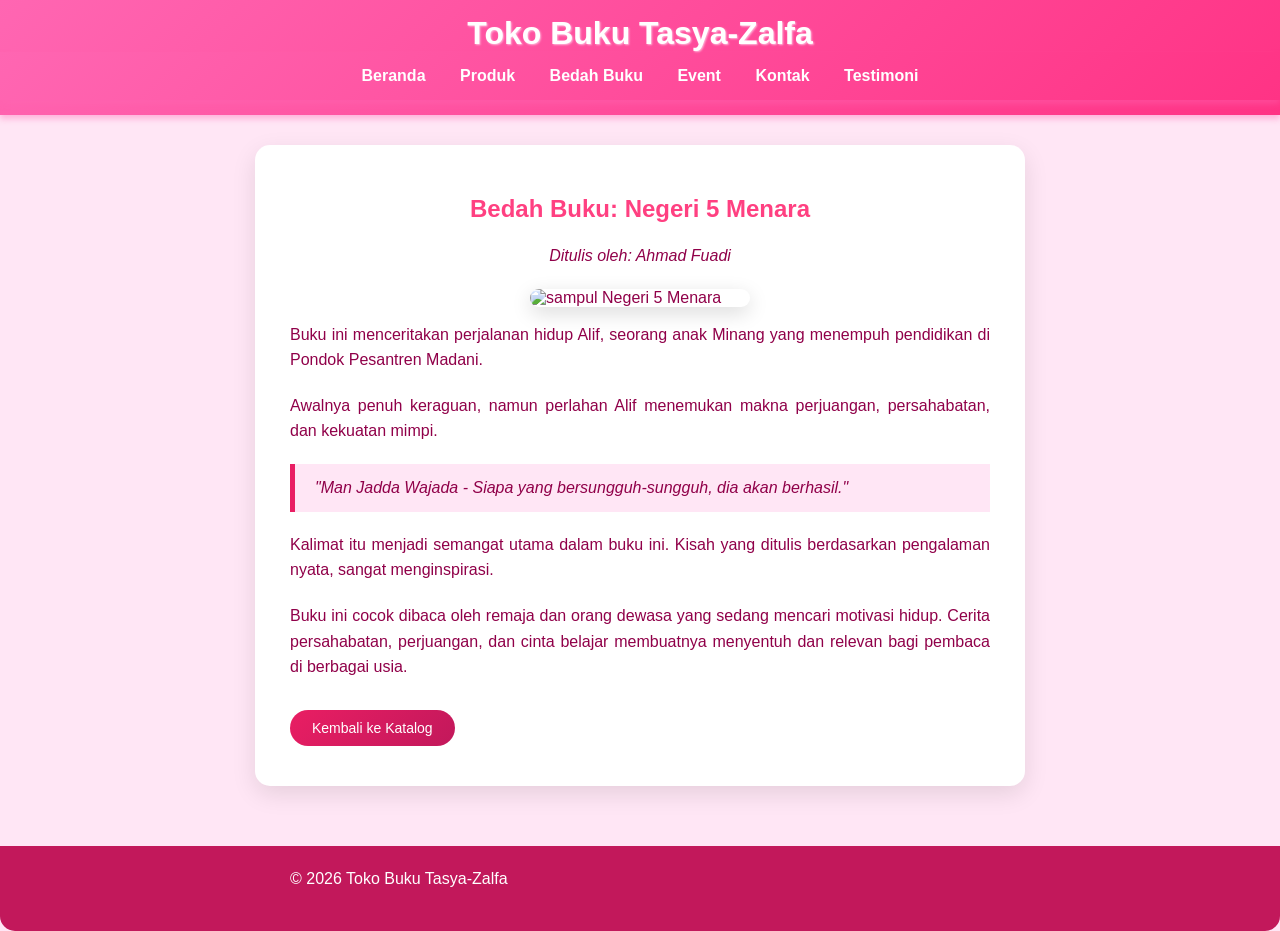
==== bedah buku.html @ f020b118 "Add files via upload" ====
<!DOCTYPE html>
<html lang="id">
<head>
<meta charset="UTF-8">
<meta name="viewport" content="width=device-width,
 initial-scale=1.0">
<title>Bedah Buku: Negeri 5 Menara</title>
<link rel="stylesheet" href="style.css" />
</head>

<body>

<header>
    <h1>Toko Buku Tasya-Zalfa</h1>
    <nav>
    <a href="index.html">Beranda</a>
    <a href="produk.html">Produk</a>
    <a href="bedah buku.html">Bedah Buku</a>
    <a href="event.html">Event</a>
    <a href="kontak.html">Kontak</a>
    <a href="testimoni.html">Testimoni</a>
</nav>
</header>

<main class="artikel">

    <h2>Bedah Buku: Negeri 5 Menara</h2>
    <p class="penulis">Ditulis oleh: Ahmad Fuadi</p>

    <img src="gambar/menara.jpg" alt="sampul Negeri 5 Menara" class="sampul">

    <p>
        Buku ini menceritakan perjalanan hidup Alif,
        seorang anak Minang yang menempuh pendidikan di Pondok
        Pesantren Madani.
    </p>

    <p>
        Awalnya penuh keraguan, namun perlahan Alif menemukan
        makna perjuangan, persahabatan, dan kekuatan mimpi.
    </p>

    <blockquote>
        "Man Jadda Wajada - Siapa yang bersungguh-sungguh,
        dia akan berhasil."
    </blockquote>

    <p>
        Kalimat itu menjadi semangat utama dalam buku ini.
        Kisah yang ditulis berdasarkan pengalaman nyata,
        sangat menginspirasi.
    </p>

    <p>
        Buku ini cocok dibaca oleh remaja dan orang dewasa
        yang sedang mencari motivasi hidup. Cerita persahabatan,
        perjuangan, dan cinta belajar membuatnya menyentuh
        dan relevan bagi pembaca di berbagai usia.
    </p>

    <a href="produk.html" class="btn-kembali">Kembali ke Katalog</a>

</main>

<footer>
    <p>&copy; 2026 Toko Buku Tasya-Zalfa</p>
</footer>

</body>
</html>
---- style.css ----
/* ========================= */
/* CSS FINAL SEMUA HALAMAN */
/* ========================= */

/* GLOBAL BODY */
body {
    background: #ffe6f5;
    font-family: 'Poppins', sans-serif;
    margin: 0;
    color: #900049;
    display: flex;
    flex-direction: column;
    min-height: 100vh;
}

/* HEADER & NAVBAR */
header, nav {
    background: linear-gradient(135deg, #ff66b2, #ff3385);
    padding: 15px 0;
    text-align: center;
    box-shadow: 0 4px 6px rgba(255, 102, 178, 0.4);
}

header h1 {
    margin: 0;
    font-size: 32px;
    color: white;
    text-shadow: 1px 1px 2px #ffb6d9;
}

nav a {
    color: white;
    text-decoration: none;
    margin: 0 15px;
    font-weight: 600;
    font-size: 16px;
    position: relative;
    transition: all 0.3s ease;
}

nav a:hover, nav a.active {
    color: #fff0f6;
    font-weight: 700;
}

nav a::after {
    content: '';
    position: absolute;
    width: 0;
    height: 3px;
    background: #ff007f;
    left: 0;
    bottom: -6px;
    transition: width 0.3s ease;
}

nav a:hover::after, nav a.active::after {
    width: 100%;
}

/* ========================= */
/* MAIN / CONTAINER / CARD */
main, .artikel, section, .daftar-produk, .produk, form {
    max-width: 900px;
    margin: 30px auto;
    background: white;
    padding: 30px 35px;
    border-radius: 15px;
    box-shadow: 0 8px 25px rgba(0,0,0,0.1);
}

/* ========================= */
/* JUDUL & TEKS */
h1 {
    font-size: 36px;
    text-align: center;
    color: #d81e78;
    margin: 30px 0 20px;
}

h2 {
    font-size: 24px;
    text-align: center;
    color: #ff4081;
    margin-bottom: 20px;
}

p {
    font-size: 16px;
    line-height: 1.6;
    text-align: justify;
    max-width: 700px;
    margin: 0 auto 20px;
}

/* PENULIS / INFO */
.penulis {
    font-style: italic;
    color: #900049;
    text-align: center;
    margin-bottom: 20px;
}

/* ========================= */
/* GAMBAR */
img, .sampul, .produk img {
    max-width: 220px;
    height: auto;
    border-radius: 15px;
    margin: 15px auto;
    display: block;
    box-shadow: 0 6px 20px rgba(0,0,0,0.15);
}

/* ========================= */
/* TOMBOL KECE */
a.btn, a.btn-kembali, button, input[type="submit"] {
    display: inline-block;
    padding: 10px 22px;
    font-size: 14px;
    background: linear-gradient(135deg, #e91e63, #c2185b);
    color: white;
    text-decoration: none;
    border-radius: 25px;
    transition: all 0.3s;
    margin: 10px 0;
    cursor: pointer;
}

a.btn:hover, a.btn-kembali:hover, button:hover, input[type="submit"]:hover {
    transform: translateY(-2px);
    background: linear-gradient(135deg, #c2185b, #880e4f);
}

/* ========================= */
/* PRODUK GRID */
.daftar-produk {
    display: flex;
    flex-wrap: wrap;
    justify-content: center;
    gap: 30px;
}

.produk {
    width: 300px;
    padding: 20px;
    text-align: center;
}

/* HARGA */
.harga {
    color: #e91e63;
    font-weight: bold;
    margin: 10px 0;
}

/* DESKRIPSI PRODUK */
.deskripsi {
    font-size: 14px;
    line-height: 1.6;
    text-align: justify;
}

/* ========================= */
/* QUOTE / BLOCKQUOTE */
blockquote {
    font-style: italic;
    background: #ffe6f5;
    padding: 15px 20px;
    border-left: 5px solid #e91e63;
    margin: 20px 0;
}

/* ========================= */
/* FOOTER */
footer {
    text-align: center;
    padding: 20px;
    background: #c2185b;
    color: white;
    margin-top: 30px;
    border-radius: 0 0 15px 15px;
}

/* ========================= */
/* ANIMASI RINGAN */
@keyframes fadeInDown {
    from {opacity: 0; transform: translateY(-20px);}
    to {opacity: 1; transform: translateY(0);}
}

@keyframes fadeInUp {
    from {opacity: 0; transform: translateY(20px);}
    to {opacity: 1; transform: translateY(0);}
}

.testimoni-section {
  padding: 60px 20px;
  text-align: center;
}

.judul {
  margin-bottom: 40px;
  color: white;
}

.form-testimoni {
  background: #f2f2f2;
  padding: 40px;
  border-radius: 15px;
  max-width: 850px;
  margin: auto;

  display: grid;
  grid-template-columns: 1fr 1fr; /* 2 kolom sejajar */
  gap: 25px;
}

.field {
  display: flex;
  flex-direction: column;
}

.field.full {
  grid-column: 1 / 3; /* full lebar */
}

label {
  font-weight: 600;
  margin-bottom: 8px;
  color: #c2185b;
}

input,
select,
textarea {
  padding: 12px;
  border-radius: 8px;
  border: 1px solid #ccc;
  font-size: 14px;
  width: 100%;
  box-sizing: border-box; /* supaya nggak miring */
}

textarea {
  resize: none;
}

.btn {
  width: 200px;
  padding: 12px;
  border: none;
  border-radius: 25px;
  background: #e91e63;
  color: white;
  font-size: 16px;
  cursor: pointer;
  margin: auto; /* tombol di tengah */
  display: block;
}

.btn:hover {
  background: #c2185b;
}
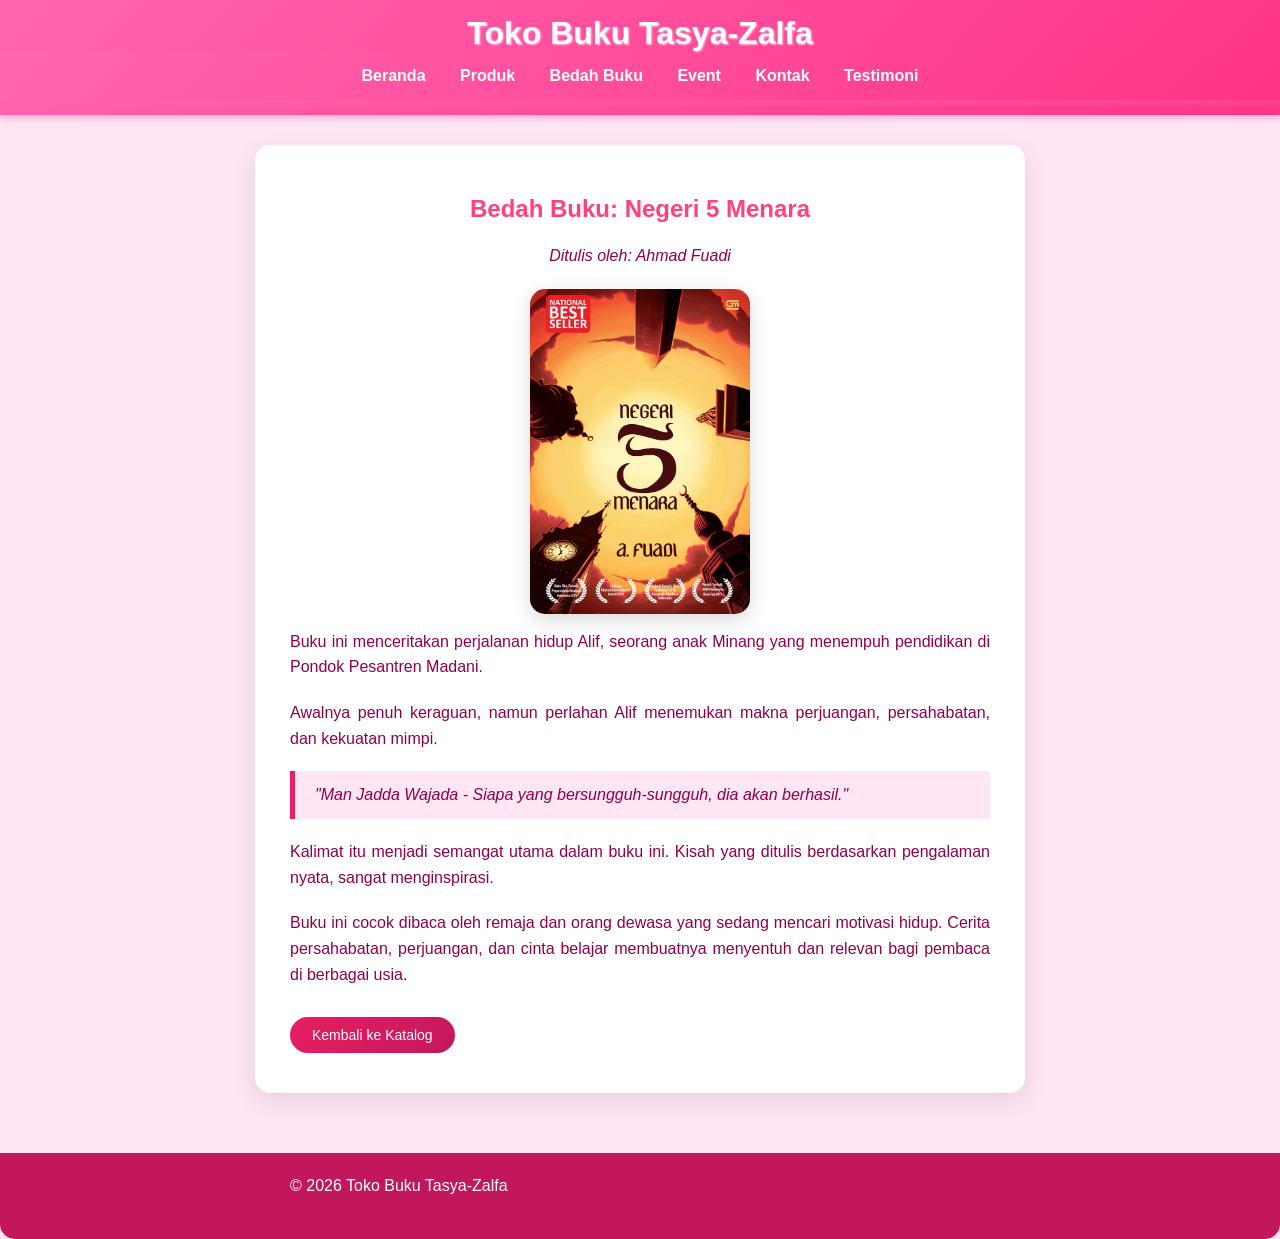
==== commit 93760d7b: "Update bedah buku.html" ====
--- a/bedah buku.html
+++ b/bedah buku.html
@@ -27,7 +27,7 @@
     <h2>Bedah Buku: Negeri 5 Menara</h2>
     <p class="penulis">Ditulis oleh: Ahmad Fuadi</p>
 
-    <img src="gambar/menara.jpg" alt="sampul Negeri 5 Menara" class="sampul">
+    <img src="menara.jpg" alt="sampul Negeri 5 Menara" class="sampul">
 
     <p>
         Buku ini menceritakan perjalanan hidup Alif,
@@ -69,3 +69,4 @@
 </body>
 </html>
 
+
